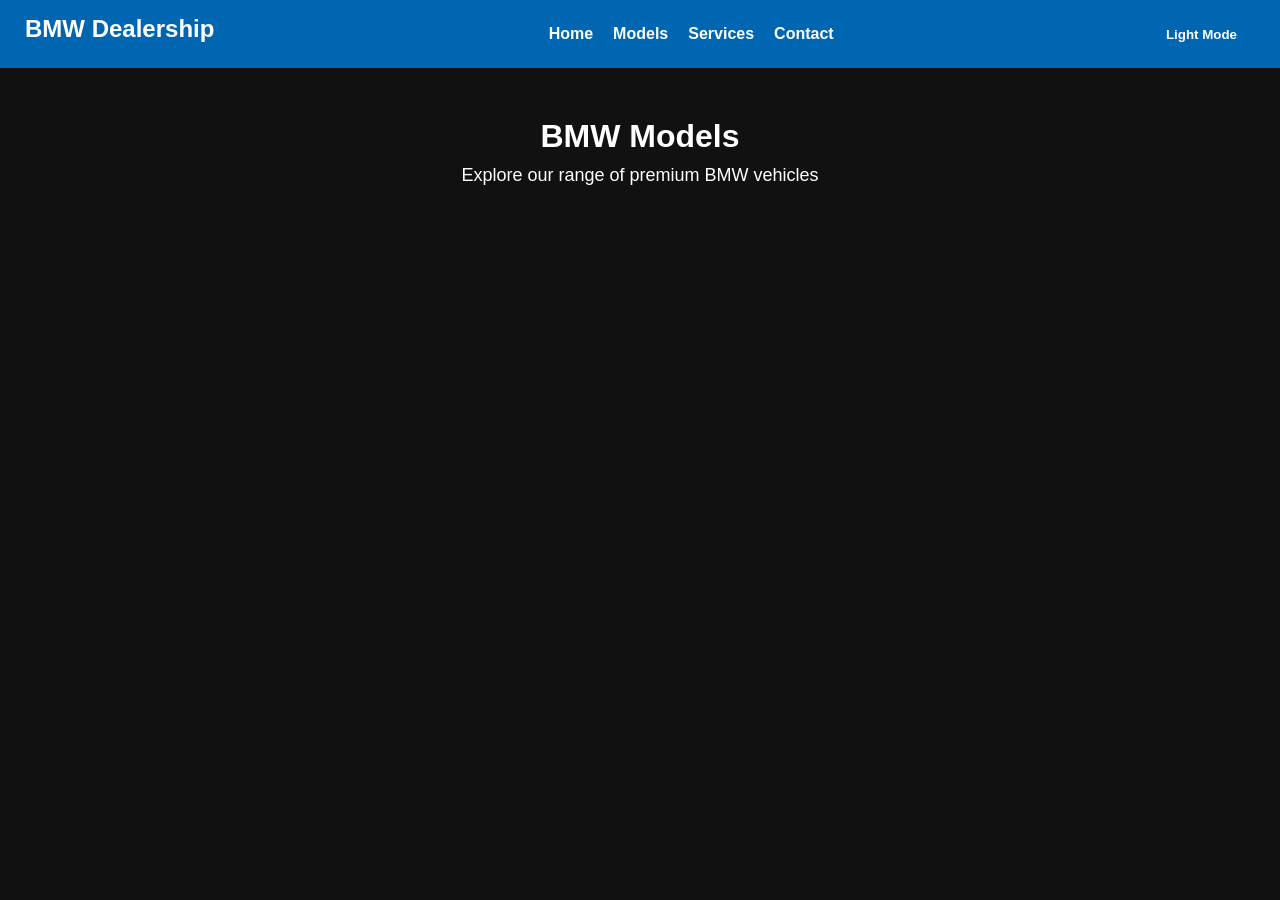
==== contact.html @ fa3c26da "Add files via upload" ====
<!DOCTYPE html>
<html lang="en">
<head>
    <meta charset="UTF-8">
    <meta name="viewport" content="width=device-width, initial-scale=1.0">
    <title>BMW-Website</title>
    <link rel="stylesheet" href="style.css">
</head>
<body>
    <header>
        
        <nav id="navbar"> 
          <h2>BMW Dealership</h2>
            <ul>
                <li><a class="nav-link" href="index.html">Home</a></li>
                <li><a class="nav-link" href="models.html">Models</a></li>
                <li><a class="nav-link" href="services.html">Services</a></li>
                <li><a class="nav-link" href="contact.html">Contact</a></li>
            </ul>
            <button id="theme-btn">Light Mode</button>
        </nav>
        <div class="header-content">
            <h1>BMW Models</h1>
            <p class="lead">Explore our range of premium BMW vehicles</p>
        </div>
    </header>   
    



    
    <script src="script.js"></script>
</body>
</html>
---- style.css ----
/* ID Selector */
* {
    margin: 0;
    padding: 0;
    box-sizing: border-box;
}

/* Element selectors */
body {
    margin: 0;
    background-color: #111;
    color: white;
    font-family: Arial, sans-serif;
}

/* Grouping selector */
h1,
h2,
h3 {
    margin-bottom: 10px;
}
#navbar{
    position: sticky;
    top: 0;
    z-index: 10;
    background-color: #0066B1;
    display: flex;
    justify-content: space-between;
    align-items: center;
    padding: 15px 25px;
}

nav ul {
    display: flex;
    list-style: none;
}

nav>ul>li {
    margin-left: 20px;
}

.nav-link {
    color: white;
    text-decoration: none;
    font-weight: bold;
}
.lead {
    font-size: 18px;
    margin-bottom: 20px;
}
button {
    padding: 10px 18px;
    border: none;
    background-color: #0066B1;
    color: white;
    cursor: pointer;
    border-radius: 5px;
    font-weight: bold;
}
button:hover {
    background-color: white;
    color: black;
}
.header-content {
    text-align: center;
    margin-top: 50px;
}
.section-box {
    padding: 40px 20px;
    text-align: center;
}

.row {
    display: flex;
    flex-wrap: wrap;
    justify-content: center;
    gap: 40px;
    margin-top: 40px;
}
.cars {
    display: flex;
    flex-wrap: wrap;
    justify-content: center;
    gap: 25px;
    padding: 40px 20px;
}
.car-card {
    position: relative;
    width: 300px;
    background-color: #222;
    padding: 18px;
    border-radius: 10px;
    text-align: center;
}

.badge {
    position: absolute;
    top: 25px;
    right: 25px;
    background-color: #0066B1;
    color: white;
    padding: 4px 8px;
    border-radius: 4px;
    font-size: 12px;
    font-weight: bold;
}
.car-card img {
    width: 100%;
    height: 200px;
    object-fit: cover;
    border-radius: 8px;
}
.price {
    color: greenyellow;
    }
.box {
    background-color: gray;
    padding: 20px;
    width: 300px;
    border-radius: 20px;
    text-align: left;
}
.section-box {
    padding: 40px 20px;
    text-align: center;
}
.counter-section {
    text-align: center;
    padding: 35px 20px;
}

#counter {
    font-size: 28px;
    color: #00aaff;
}
.footer {
    text-align: center;
    padding: 20px;
    background-color: #0a0a0a;
    color: #aaa;
    margin-top: 30px;
}
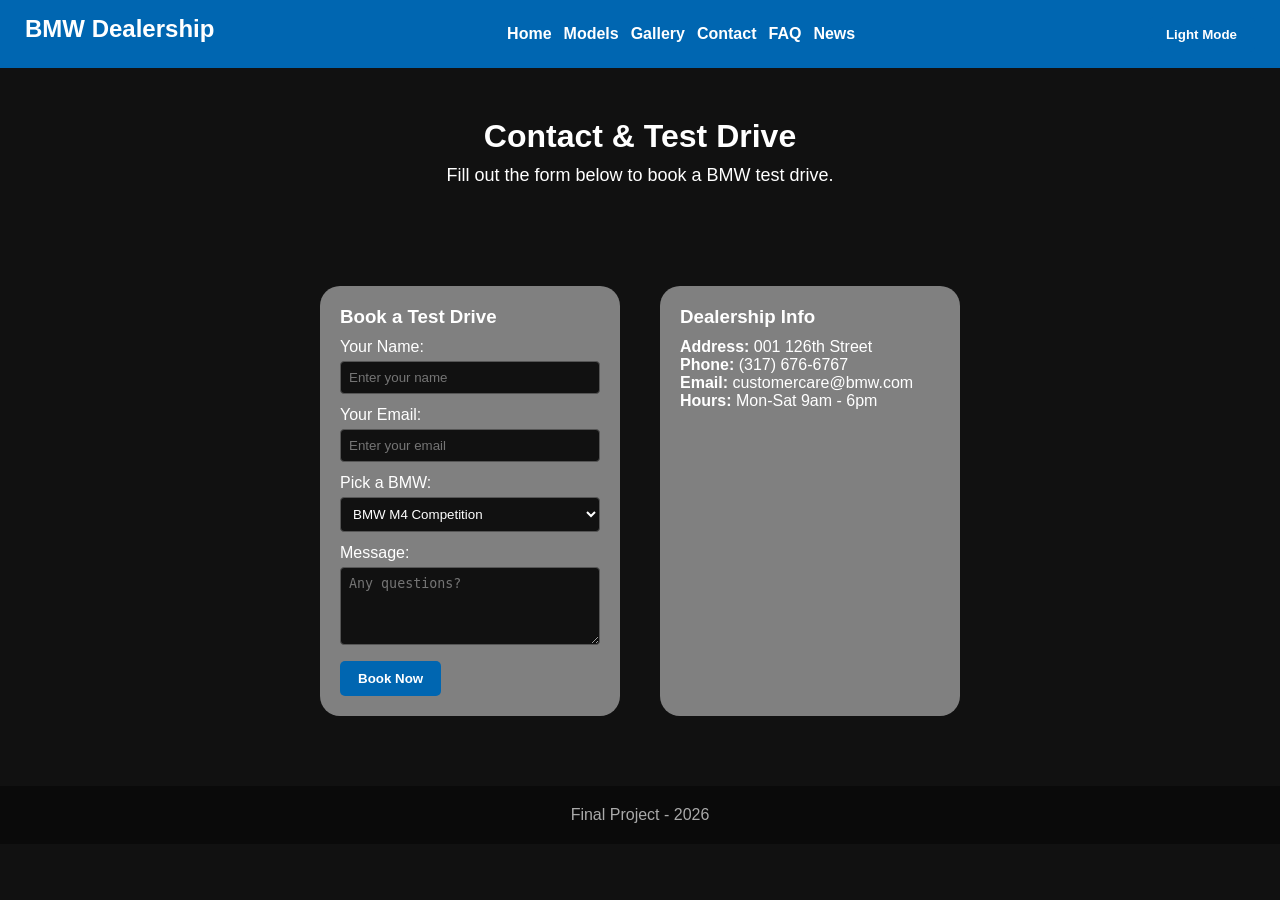
==== commit e13d252e: "Add files via upload" ====
--- a/contact.html
+++ b/contact.html
@@ -14,21 +14,59 @@
             <ul>
                 <li><a class="nav-link" href="index.html">Home</a></li>
                 <li><a class="nav-link" href="models.html">Models</a></li>
-                <li><a class="nav-link" href="services.html">Services</a></li>
+                <li><a class="nav-link" href="gallery.html">Gallery</a></li>
                 <li><a class="nav-link" href="contact.html">Contact</a></li>
+                <li><a class="nav-link" href="FAQ.html">FAQ</a></li>
+                <li><a class="nav-link" href="NEWS.html">News</a></li>
             </ul>
             <button id="theme-btn">Light Mode</button>
         </nav>
         <div class="header-content">
-            <h1>BMW Models</h1>
-            <p class="lead">Explore our range of premium BMW vehicles</p>
+            <h1>Contact &amp; Test Drive</h1>
+            <p class="lead">Fill out the form below to book a BMW test drive.</p>
         </div>
     </header>   
-    
+    <section class="section-box">
+        <div class="row">
+            <div class="box">
+                <h3>Book a Test Drive</h3>
+                <label for="name-input">Your Name:</label>
+                <input type="text" id="name-input" placeholder="Enter your name">
+                <label for="email-input">Your Email:</label>
+                <input type="email" id="email-input" placeholder="Enter your email">
+
+                <label for="model-select">Pick a BMW:</label>
+                <select id="model-select">
+                    <option value="BMW M4 Competition">BMW M4 Competition</option>
+                    <option value="BMW M3 Competition">BMW M3 Competition</option>
+                    <option value="BMW i8">BMW i8</option>
+                    <option value="BMW X5">BMW X5</option>
+                    <option value="BMW X7">BMW X7</option>
+                </select>
+
+                <label for="notes-input">Message:</label>
+                <textarea id="notes-input" rows="4" placeholder="Any questions?"></textarea>
+
+                <button id="submit-btn">Book Now</button>
+                <p id="form-msg"></p>
+            </div>
+
+            <div class="box">
+                <h3>Dealership Info</h3>
+                <p><strong>Address:</strong> 001 126th Street</p>
+                <p><strong>Phone:</strong> (317) 676-6767</p>
+                <p><strong>Email:</strong> customercare@bmw.com</p>
+                <p><strong>Hours:</strong> Mon-Sat 9am - 6pm</p>
+            </div>
+        </div>
+    </section>
 
 
 
-    
+     <footer class="footer">
+        <p>Final Project - 2026</p>
+    </footer>
+
     <script src="script.js"></script>
 </body>
 </html> 
--- a/style.css
+++ b/style.css
@@ -91,6 +91,23 @@
     padding: 18px;
     border-radius: 10px;
     text-align: center;
+}
+.thumb-card {
+    position: relative;
+    width: 180px;
+    background-color: #222;
+    padding: 10px;
+    border-radius: 8px;
+    cursor: pointer;
+    text-align: center;
+}
+
+.thumb-card img{
+    width: 100%;
+    height: 110px;
+    object-fit: cover;
+    border-radius: 5px;
+    margin-bottom: 6px;
 }
 
 .badge {
@@ -140,3 +157,109 @@
     color: #aaa;
     margin-top: 30px;
 }
+
+.faq-list {
+    max-width: 800px;
+    margin: 40px auto;
+    padding: 0 20px;
+}
+
+.faq-item {
+    background-color: #222;
+    border-radius: 10px;
+    margin-bottom: 15px;
+    padding: 18px;
+}
+
+.faq-item summary {
+    cursor: pointer;
+    font-weight: bold;
+    color: #00aaff;
+}
+
+.faq-item p {
+    margin-top: 12px;
+    line-height: 1.5;
+}
+
+
+
+.news-card {
+    background-color: #222;
+    border-radius: 10px;
+    padding: 22px;
+}
+
+.news-date {
+    color: #00aaff;
+    font-size: 14px;
+    margin-bottom: 10px;
+}
+
+
+ #navbar {
+    display: flex;
+    justify-content: space-between;
+    align-items: center;
+    flex-wrap: wrap;
+    gap: 12px;
+}
+
+#navbar ul {
+    display: flex;
+    flex: 1 1 400px;
+    justify-content: center;
+    flex-wrap: wrap;
+    gap: 12px;
+    list-style: none;
+}
+
+#navbar > ul > li {
+    margin-left: 0;
+}
+
+
+#big-img {
+    width: 90%;
+    max-width: 650px;
+    height: 360px;
+    object-fit: cover;
+    border-radius: 10px;
+    border: 3px solid #0066B1;
+}
+
+table {
+    width: 90%;
+    max-width: 800px;
+    margin: 20px auto;
+    border-collapse: collapse;
+    background-color: #222;
+}
+
+th,
+td {
+    border: 1px solid #444;
+    padding: 10px;
+    text-align: left;
+}
+
+th {
+    background-color: #0066B1;
+    color: white;
+}
+
+input[type="number"],
+input[type="text"],
+input[type="email"],
+select,
+textarea {
+    width: 100%;
+    padding: 8px;
+    margin-top: 5px;
+    margin-bottom: 12px;
+    border-radius: 4px;
+    border: 1px solid #555;
+    background-color: #111;
+    color: white;
+}
+
